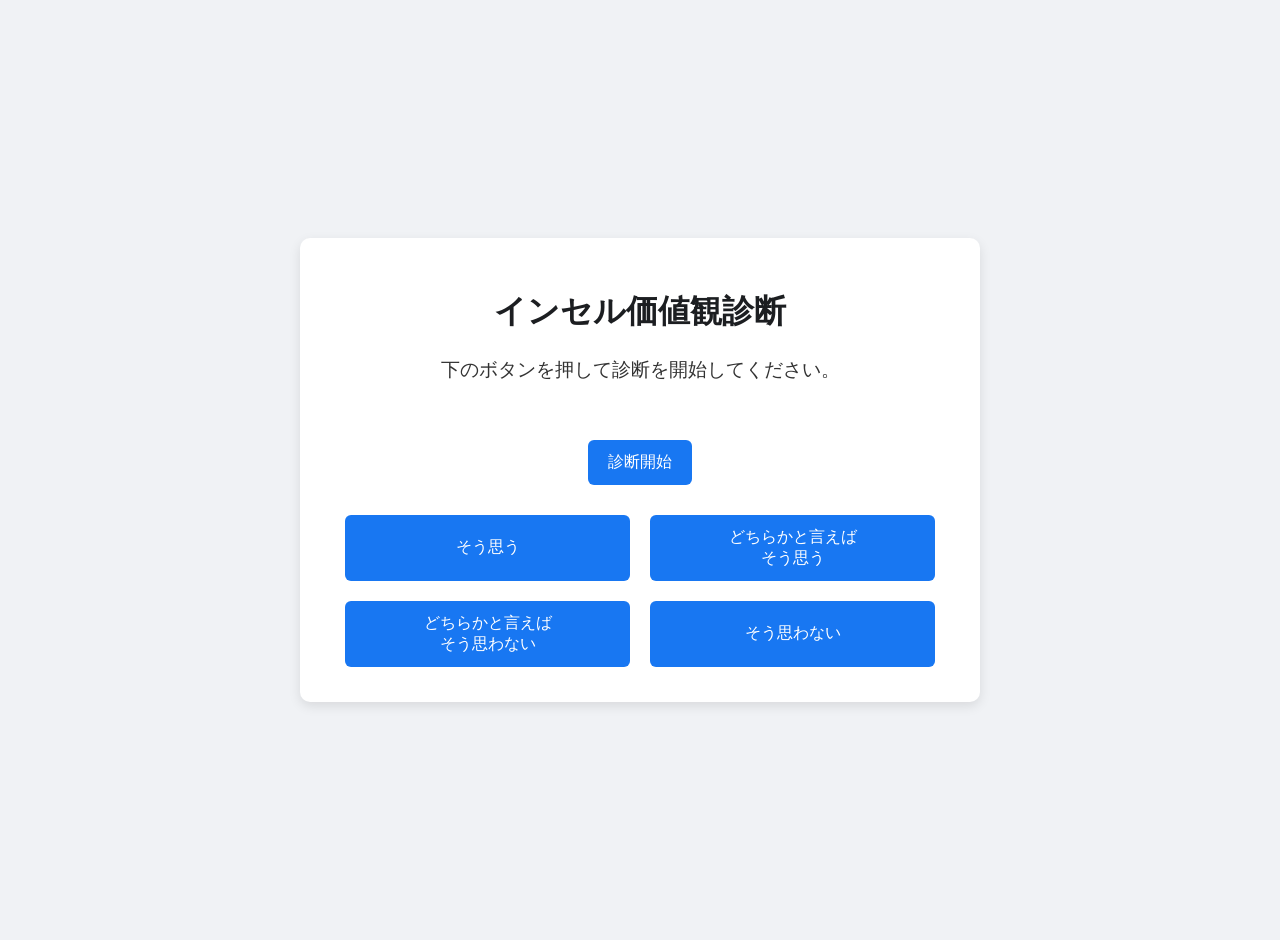
==== index.html @ 7011b74c "Add files via upload" ====
<!DOCTYPE html>
<html lang="ja">
<head>
    <meta charset="UTF-8">
    <meta name="viewport" content="width=device-width, initial-scale=1.0">
    <title>インセル価値観診断</title>
    <link rel="stylesheet" href="style.css">
</head>
<body>
    <div class="container">
        <h1>インセル価値観診断</h1>
        <div id="question-area">
            <p id="question-text">下のボタンを押して診断を開始してください。</p>
            <button id="start-button">診断開始</button>
        </div>

        <!-- 回答ボタンのエリアを4択用に変更 -->
        <div id="answer-buttons" class="hidden">
            <button class="answer-btn" data-answer="agree">そう思う</button>
            <button class="answer-btn" data-answer="somewhat_agree">どちらかと言えば<br>そう思う</button>
            <button class="answer-btn" data-answer="somewhat_disagree">どちらかと言えば<br>そう思わない</button>
            <button class="answer-btn" data-answer="disagree">そう思わない</button>
        </div>

        <div id="result-area" class="hidden">
            <h2>あなたの価値観タイプは...</h2>
            <h3 id="result-type"></h3>
            <p id="result-description"></p>
            <button onclick="location.reload()">もう一度診断する</button>
        </div>
    </div>
    <script src="script.js"></script>
</body>
</html>
---- style.css ----
body {
    font-family: 'Helvetica Neue', Arial, 'Hiragino Kaku Gothic ProN', 'Hiragino Sans', Meiryo, sans-serif;
    background-color: #f0f2f5;
    color: #333;
    display: flex;
    justify-content: center;
    align-items: center;
    min-height: 100vh;
    margin: 0;
    padding: 20px 0;
}

.container {
    background-color: #fff;
    padding: 30px 40px;
    border-radius: 10px;
    box-shadow: 0 4px 12px rgba(0, 0, 0, 0.1);
    text-align: center;
    max-width: 600px;
    width: 90%;
}

h1 {
    color: #1c1e21;
}

#question-area, #result-area {
    margin: 20px 0;
}

#question-text, #result-description {
    font-size: 1.2em;
    min-height: 60px;
    line-height: 1.6;
}

button {
    background-color: #1877f2;
    color: white;
    border: none;
    padding: 12px 20px;
    border-radius: 6px;
    font-size: 1em;
    cursor: pointer;
    transition: background-color 0.3s;
    margin: 5px;
}

button:hover {
    background-color: #166fe5;
}

/* 回答ボタンのエリアのスタイル */
#answer-buttons {
    display: flex;
    flex-wrap: wrap; /* 画面が狭い時に折り返す */
    justify-content: center;
    gap: 10px; /* ボタン間の隙間 */
}

/* 回答ボタン個別のスタイル */
.answer-btn {
    flex: 1 1 200px; /* ボタンの幅を調整 */
    min-height: 50px;
    display: flex;
    align-items: center;
    justify-content: center;
}

.hidden {
    display: none;
}
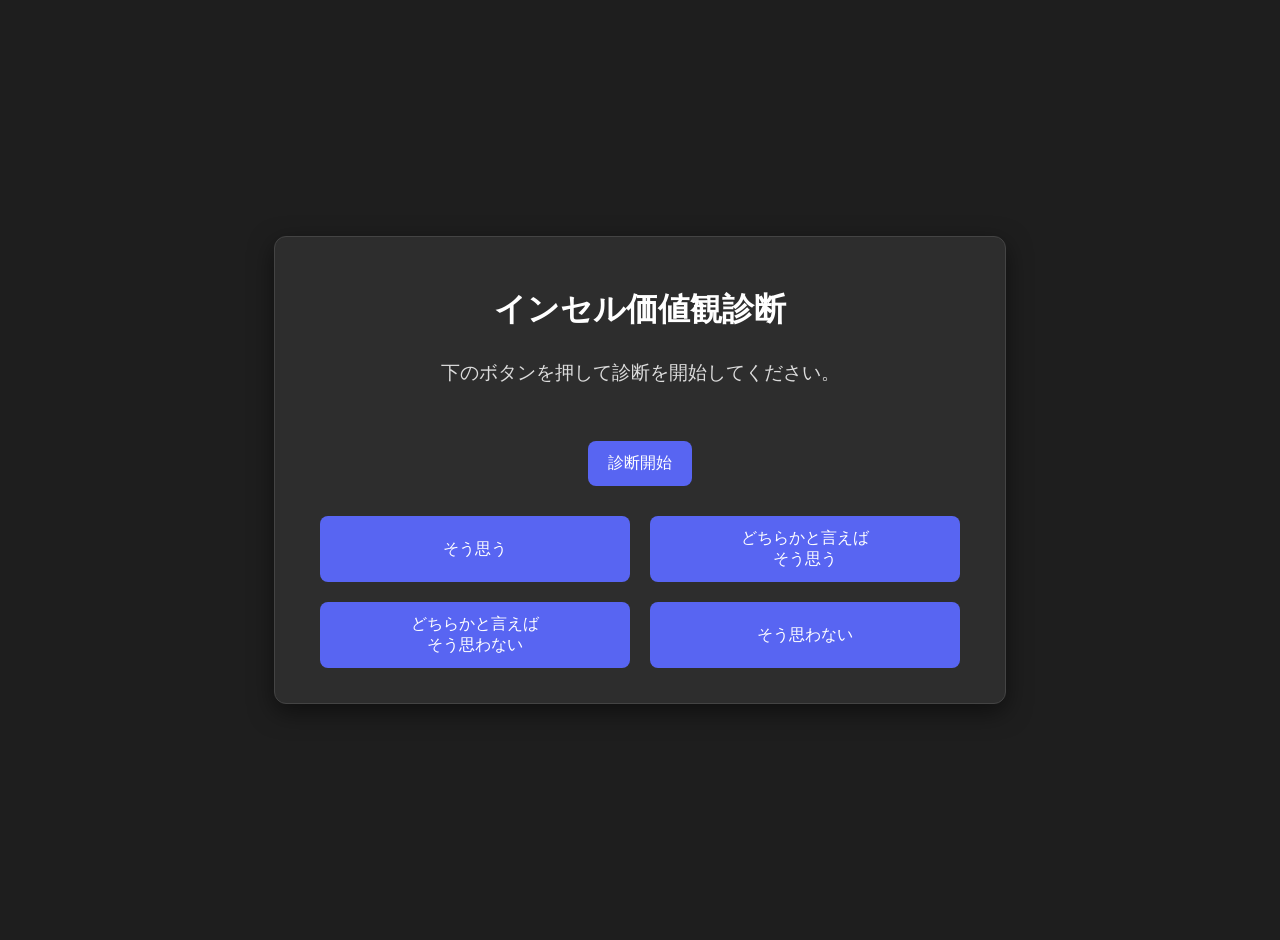
==== commit c916cd5b: "Update index.html" ====
--- a/index.html
+++ b/index.html
@@ -9,12 +9,15 @@
 <body>
     <div class="container">
         <h1>インセル価値観診断</h1>
+
         <div id="question-area">
             <p id="question-text">下のボタンを押して診断を開始してください。</p>
+            <!-- ★追加：残り質問数を表示する場所 -->
+            <p id="progress-counter" class="hidden"></p>
             <button id="start-button">診断開始</button>
         </div>
 
-        <!-- 回答ボタンのエリアを4択用に変更 -->
+        <!-- ★重要：class="hidden"で、最初は非表示にしておく -->
         <div id="answer-buttons" class="hidden">
             <button class="answer-btn" data-answer="agree">そう思う</button>
             <button class="answer-btn" data-answer="somewhat_agree">どちらかと言えば<br>そう思う</button>
@@ -22,12 +25,21 @@
             <button class="answer-btn" data-answer="disagree">そう思わない</button>
         </div>
 
+        <!-- ★重要：class="hidden"で、最初は非表示にしておく -->
         <div id="result-area" class="hidden">
             <h2>あなたの価値観タイプは...</h2>
             <h3 id="result-type"></h3>
             <p id="result-description"></p>
+
+            <!-- ★追加：最終スコアを表示する場所 -->
+            <div id="score-display">
+                <h4>最終スコア</h4>
+                <p id="final-scores"></p>
+            </div>
+
             <button onclick="location.reload()">もう一度診断する</button>
         </div>
+
     </div>
     <script src="script.js"></script>
 </body>
--- a/style.css
+++ b/style.css
@@ -1,7 +1,8 @@
+/* 基本設定とダークモードの背景 */
 body {
     font-family: 'Helvetica Neue', Arial, 'Hiragino Kaku Gothic ProN', 'Hiragino Sans', Meiryo, sans-serif;
-    background-color: #f0f2f5;
-    color: #333;
+    background-color: #1e1e1e; /* 暗い背景色 */
+    color: #e0e0e0; /* 明るい文字色 */
     display: flex;
     justify-content: center;
     align-items: center;
@@ -10,63 +11,103 @@
     padding: 20px 0;
 }
 
+/* 診断全体のコンテナ */
 .container {
-    background-color: #fff;
+    background-color: #2d2d2d; /* 本体部分の背景色 */
     padding: 30px 40px;
-    border-radius: 10px;
-    box-shadow: 0 4px 12px rgba(0, 0, 0, 0.1);
+    border-radius: 12px;
+    box-shadow: 0 8px 25px rgba(0, 0, 0, 0.5);
     text-align: center;
-    max-width: 600px;
+    max-width: 650px;
     width: 90%;
+    border: 1px solid #444;
 }
 
+/* 見出し */
 h1 {
-    color: #1c1e21;
+    color: #ffffff;
+    margin-bottom: 25px;
+}
+h2 {
+    color: #ffffff;
+}
+h3 {
+    color: #87CEEB; /* 結果タイプの文字色をスカイブルーに */
+    font-size: 1.8em;
 }
 
+/* 質問文と結果説明文 */
 #question-area, #result-area {
     margin: 20px 0;
 }
-
 #question-text, #result-description {
     font-size: 1.2em;
     min-height: 60px;
-    line-height: 1.6;
+    line-height: 1.7;
+    color: #dcdcdc;
 }
 
+/* ★追加：残り質問数のカウンター */
+#progress-counter {
+    color: #999;
+    font-size: 0.9em;
+    margin-top: 15px;
+}
+
+/* ★追加：最終スコア表示エリア */
+#score-display {
+    margin-top: 25px;
+    padding-top: 20px;
+    border-top: 1px solid #555;
+}
+#score-display h4 {
+    color: #ccc;
+    margin-bottom: 10px;
+}
+#final-scores {
+    font-size: 1.1em;
+    color: #fff;
+    background-color: #444;
+    padding: 10px;
+    border-radius: 6px;
+}
+
+
+/* ボタン共通スタイル */
 button {
-    background-color: #1877f2;
     color: white;
     border: none;
     padding: 12px 20px;
-    border-radius: 6px;
+    border-radius: 8px;
     font-size: 1em;
     cursor: pointer;
-    transition: background-color 0.3s;
+    transition: all 0.2s ease-in-out;
     margin: 5px;
+    background-color: #5865f2; /* ボタンの色 */
+}
+button:hover {
+    background-color: #4752c4;
+    transform: translateY(-2px); /* 少し浮き上がる効果 */
+    box-shadow: 0 4px 10px rgba(0, 0, 0, 0.3);
 }
 
-button:hover {
-    background-color: #166fe5;
-}
-
-/* 回答ボタンのエリアのスタイル */
+/* 回答ボタンのエリア */
 #answer-buttons {
     display: flex;
-    flex-wrap: wrap; /* 画面が狭い時に折り返す */
+    flex-wrap: wrap;
     justify-content: center;
-    gap: 10px; /* ボタン間の隙間 */
+    gap: 10px;
+    margin-top: 15px;
 }
-
-/* 回答ボタン個別のスタイル */
 .answer-btn {
-    flex: 1 1 200px; /* ボタンの幅を調整 */
-    min-height: 50px;
+    flex: 1 1 220px;
+    min-height: 55px;
     display: flex;
     align-items: center;
     justify-content: center;
 }
 
+/* ★重要：このクラスがついた要素を非表示にする */
 .hidden {
     display: none;
 }
